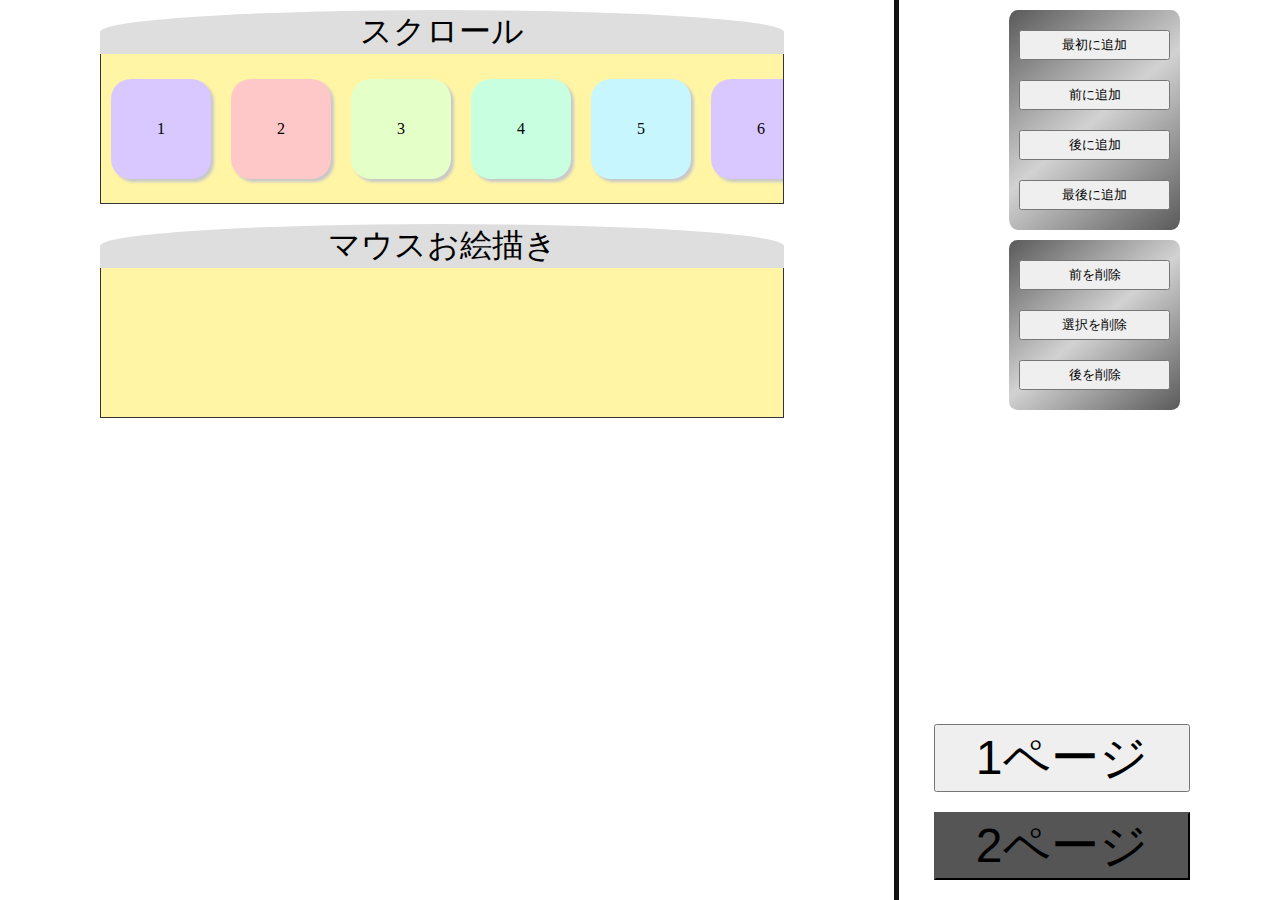
==== addEvent/index.html @ a452d4b6 "first commit" ====
<!DOCTYPE html>
<html lang="ja">
<head>
  <meta charset="UTF-8">
  <meta http-equiv="X-UA-Compatible" content="IE=edge">
  <meta name="viewport" content="width=device-width, initial-scale=1.0">
  <link rel="stylesheet" href="style.css">
  <title>作成削除</title>
</head>
<body class="page2">
  
  <div class="top"><button>1ページ</button><button>2ページ</button></div>

  <section class="display-box">
    <p>追加削除</p>
    <div class="addremove">
      <ul class="square">
      </ul>
    </div>
    <p>線を移動</p>
    <div class="line-move">
      <span class="row" draggable="true" ></span>
      <!-- <span class="colmun" draggable="true"></span> -->
    </div>
    <p>図形移動</p>
    <div class="block-move">
      <ul>
        <li draggable="true">L1</li>
        <li draggable="true">L2</li>
        <li draggable="true">L3</li>
      </ul>
      <ul>
        <li draggable="true">R1</li>
        <li draggable="true">R2</li>
        <li draggable="true">R3</li>
      </ul>
    </div>
    <p>マウス位置</p>
    <div class="mouse-move">
      <p></p>
    </div>

  </section>
  <section class="display-box2">

    <p>スクロール</p>
    <div class="scroll">
      <ul>
        <li>1</li><li>2</li><li>3</li><li>4</li><li>5</li><li>6</li><li>7</li><li>8</li><li>9</li><li>10</li>
        <li>11</li><li>12</li><li>13</li><li>14</li><li>15</li><li>16</li><li>17</li><li>18</li><li>19</li><li>20</li>

        <!-- <l3></l3><li></li><li></li><li></li><li></li><li></li><li></li><li></li><li></li><li>30</li>
        <li></li><li></li><li></li><li></li><li></li><li></li><li></li><li></li><li></li><li>40</li>
        <li></li><li></li><li></li><li></li><li></li><li></li><li></li><li></li><li></li><li>50</li>
        <li></li><li></li><li></li><li></li><li></li><li></li><li></li><li></li><li></li><li>60</li>
        <li></li><li></li><li></li><li></li><li></li><li></li><li></li><li></li><li></li><li>70</li>
        <li></li><li></li><li></li><li></li><li></li><li></li><li></li><li></li><li></li><li>80</li>
        <li></li><li></li><li></li><li></li><li></li><li></li><li></li><li></li><li></li><li>90</li>
        <li></li><li></li><li></li><li></li><li></li><li></li><li></li><li></li><li></li><li>100</li>
      </ul> -->

    </div>
    
    <p>マウスお絵描き</p>
    <div class="draw" draggable="true">

    </div>
    <!-- <p>マウスお絵描き</p>
    <div class="draw">

    </div> -->
  </section>
  <section class="border"></section>
  <section class="nav-box">
    <nav class="add">
      <button class="add-before">最初に追加</button>
      <button class="add-after" >前に追加</button>
      <button class="add-after" >後に追加</button>
      <button class="add-after" >最後に追加</button>
    </nav>
    <nav class="remove">
      <button class="remove-before">前を削除</button>
      <button class="remove-select">選択を削除</button>
      <button class="remove-after" >後を削除</button>
    </nav>
  </section>
  <script src="main.js"></script>
</body>
</html>
---- addEvent/style.css ----
*{
  box-sizing: border-box;
  margin: 0;
  padding: 0;
}
body{
  position: relative;
  display: flex;
    align-items: start;
    width: 100%;
}
.top{
  position: fixed;
  bottom: 10px;
  right: 100px;
  width: 20%;height: auto;
  display: flex;
  flex-direction: column;
}
.top>button{
  flex: 1 1 100%;
  height: auto;
  font-size: 3em;
  margin: 10px;
}
.page1>.top>button:nth-child(1){
  background-color: #555;
}
.page2>.top>button:nth-child(2){
  background-color: #555;
}
.page1 .display-box{
  display: block;
}
.page2 .display-box2{
  display: block;
}
.display-box,.display-box2{
  display: none;
}

body>section{
  width: 0;
  padding: 10px 100px 100px;
}
body>.display-box, body>.display-box2{
  flex: 4 1;
}

body>.border{
  margin: 0 10px;
  flex: 0 0 5px;
    background-color: rgb(18, 18, 18);
   height: 100vh;
   padding: 0;
}
body>.nav-box{
  flex: 1 4;
}
body>section > div{
  display: flex;
  border: solid #333 1px;
  border-top: none;  
  margin-bottom : 20px;
  height: 150px;
  background-color: rgb(255, 245, 165);
}
body .addremove{
  overflow: scroll;
}

section > p{
  text-align: center;
  background-color: rgb(222, 222, 222);
  border-top-left-radius: 70%;
  border-top-right-radius: 70%;
  font-size: 2em;
}
ul{
  display: flex;
  padding: 10px;
}
li{
  flex-shrink: 0;
  width: 100px;
  height: 100px;
  display: flex;
    justify-content: center;
    align-items: center;

  background: radial-gradient(rgb(200, 228, 255),rgb(228, 251, 251));
  border-radius: 20%;


}
ul>.select{
  scale: 1.2;
  background: linear-gradient(rgba(88, 88, 88, 0.1),rgba(88, 88, 88, 0.1)),
              linear-gradient(rgb(200, 255, 255),rgb(200, 255, 255));
}

li:hover{
  scale: 1.1;
}
nav{
  display: flex;
    flex-direction: column;
    justify-content: space-around;
    align-items: center;
    background:linear-gradient(320deg,rgb(90, 90, 90),rgb(210, 210, 210),rgb(90, 90, 90));
    margin-bottom: 10px;
    padding: 10px;
  border-radius: 5%;
  
}
button{
  width: 100%;
  height: 30px;
  margin: 10px;
}



section>.line-move,section>.block-move{
  position: relative;
  display: flex;
  border: solid #333 1px;
}
.line-move span{
  position: absolute;
  display: flex;

  background-color: rgb(200, 255, 255);
  border:solid 1px rgb(111, 139, 139);
}

.line-move >.row{
  top: 0;
  left: 50%;
  width: 5px;
  height: 100%;
  /* margin: 0 10px; */
  cursor: col-resize;
}
.line-move >.colmun{
  top: 50%;
  left: 0;
  width: 100%;
  height: 5px;
  cursor: row-resize;
}
.line-move >.select{
  display: none;

}
.block-move{
  position: relative;
}
.block-move >ul{
  display: flex;
  flex-wrap: wrap;
  border: solid #555 1px;
  width: 50%;
  height: 100%;

}
.block-move >ul>li{

  width: 50px;
  height: 50px;
  border: solid #333 1px;
}



.mouse-move{
  display: flex;
    align-items: end;
    justify-content: end;
  color: #b14d4d;
  font-weight: bold;
}


.scroll ul::-webkit-scrollbar{
  display: none;
}
.scroll ul{
  display: flex;
    align-items: center;
    overflow: auto;
  }
.scroll li{
  height: 100px;
  width: 100px;
  flex-shrink: 0;
  background: none;
  margin: 0 10px;
  box-shadow: 3px 3px 3px rgb(200, 200, 200);
}
.scroll li:nth-child(5n+1){
  background-color: rgb(217, 200, 255) ;
}
.scroll li:nth-child(5n+2){
  background-color: rgb(255, 200, 200) ;
}
.scroll li:nth-child(5n-2){
  background-color: rgb(229, 255, 200) ;
}
.scroll li:nth-child(5n-1){
  background-color: rgb(200, 255, 225) ;
}
.scroll li:nth-child(5n){
  background-color: rgb(200, 246, 255) ;
}

.drow{
  position: relative;
}
.draw>div{
  position: absolute;
  background-color: rgb(200, 255, 255);
  width: 10px;
  height: 10px;
  border-radius: 50%;
}
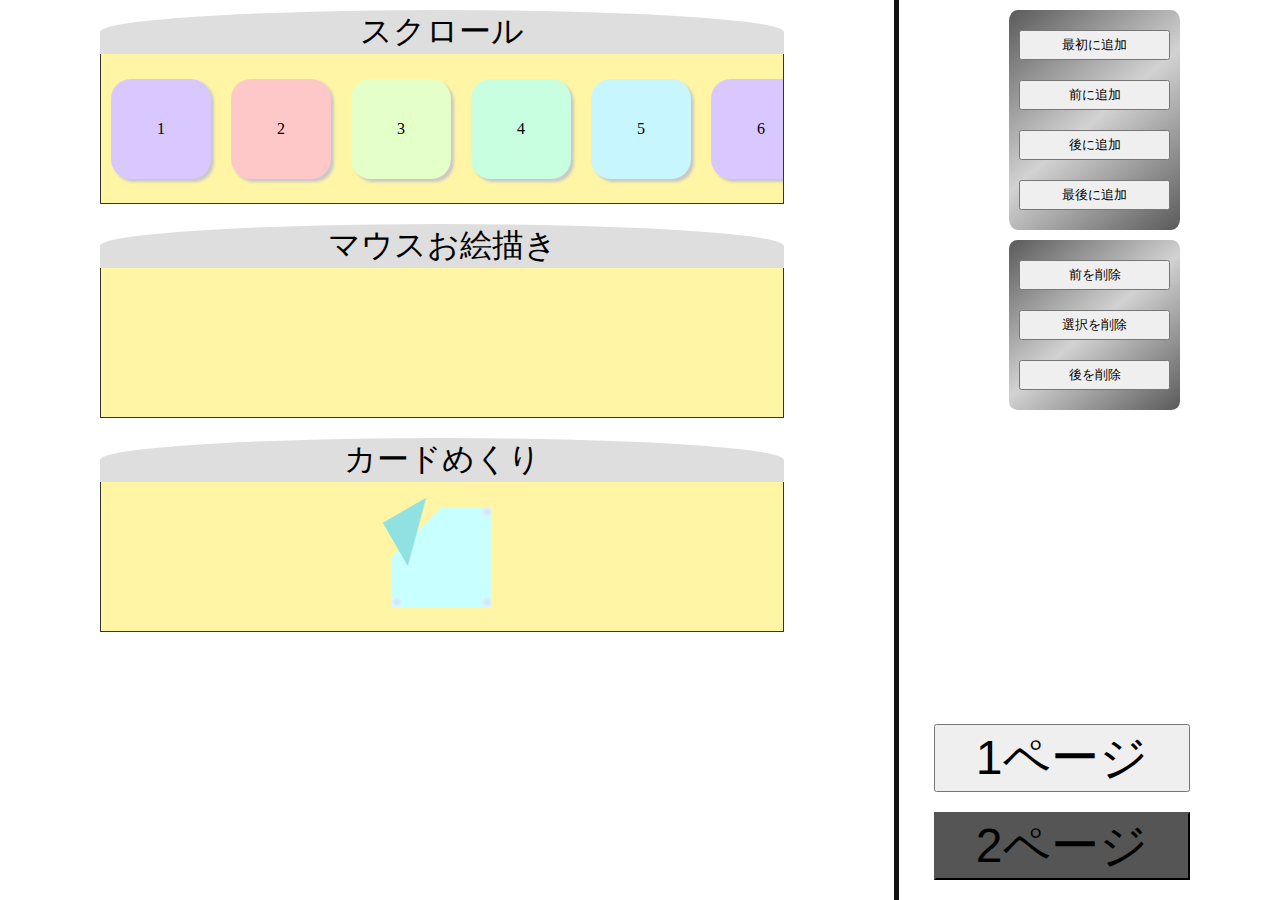
==== commit 4b152ec6: "topleft変更" ====
--- a/addEvent/index.html
+++ b/addEvent/index.html
@@ -65,10 +65,15 @@
     <div class="draw" draggable="true">
 
     </div>
-    <!-- <p>マウスお絵描き</p>
-    <div class="draw">
-
-    </div> -->
+    <p>カードめくり</p>
+    <div class="peel">
+      <div><ol>
+        <li></li>
+        <li></li>
+        <li></li>
+        <li></li>
+      </ol></div>
+    </div>
   </section>
   <section class="border"></section>
   <section class="nav-box">
--- a/addEvent/style.css
+++ b/addEvent/style.css
@@ -1,3 +1,8 @@
+:root{
+  --top : 50px;
+  --left: 50px;
+  --rad :120deg;
+}
 *{
   box-sizing: border-box;
   margin: 0;
@@ -223,4 +228,88 @@
   width: 10px;
   height: 10px;
   border-radius: 50%;
-}+}
+
+.peel{
+  position: relative;
+  display: flex;
+  justify-content: center;
+  align-items: center;
+}
+.peel>div{
+  position: relative;
+  height: 100px;
+  width: 100px;
+  background-color:rgb(200, 255, 255);
+}
+.peel>div::before{
+  content: "";
+  position: absolute;
+  z-index: 1;
+    top: 0;
+    left: 0;
+    width: 0;
+    height: 0;
+  border-bottom: solid var(--top) rgba(100, 200, 200,0);
+  border-left: solid var(--left) rgb(255, 245, 165) ;
+}
+
+.peel>div::after{
+  content: "";
+  position: absolute;
+  z-index: 5;
+    top: 0;
+    left: 0;
+    width: 0;
+    height: 0;
+  border-bottom: solid var(--top)rgb(144, 225, 225);
+  border-left: solid var(--left) rgba(74, 116, 116,0);
+  transform: rotateX(180deg) rotate(var(--rad));
+}
+.peel li{
+  position: absolute;
+  width: 10px;
+  height: 10px;
+  background-color: rgb(133, 134, 201);
+}
+.peel li:nth-child(1){
+  top: 0;
+  right: 0;
+}
+.peel li:nth-child(2){
+  bottom: 0;
+  right: 0;
+}
+.peel li:nth-child(3){
+  bottom: 0;
+  left: 0;
+}
+.peel li:nth-child(4){
+  top: 0;
+  left: 0;
+}
+/* 
+li::before{
+  content: "";
+  position: absolute;
+  z-index: 1;
+    top: 0;
+    right: 0;
+    width: 0;
+    height: 0;
+  border-top: solid var(--top) #888;
+  border-left: solid var(--left) rgba(100, 200, 200,0) ;
+}
+
+li::after{
+  content: "";
+  position: absolute;
+  z-index: 5;
+    top: 0;
+    right: 0;
+    width: 0;
+    height: 0;
+  border-top: solid var(--top)rgba(74, 116, 116,0);
+  border-left: solid var(--left) rgb(101, 158, 158);
+  transform: rotateX(180deg) rotate(var(--rad));
+} */
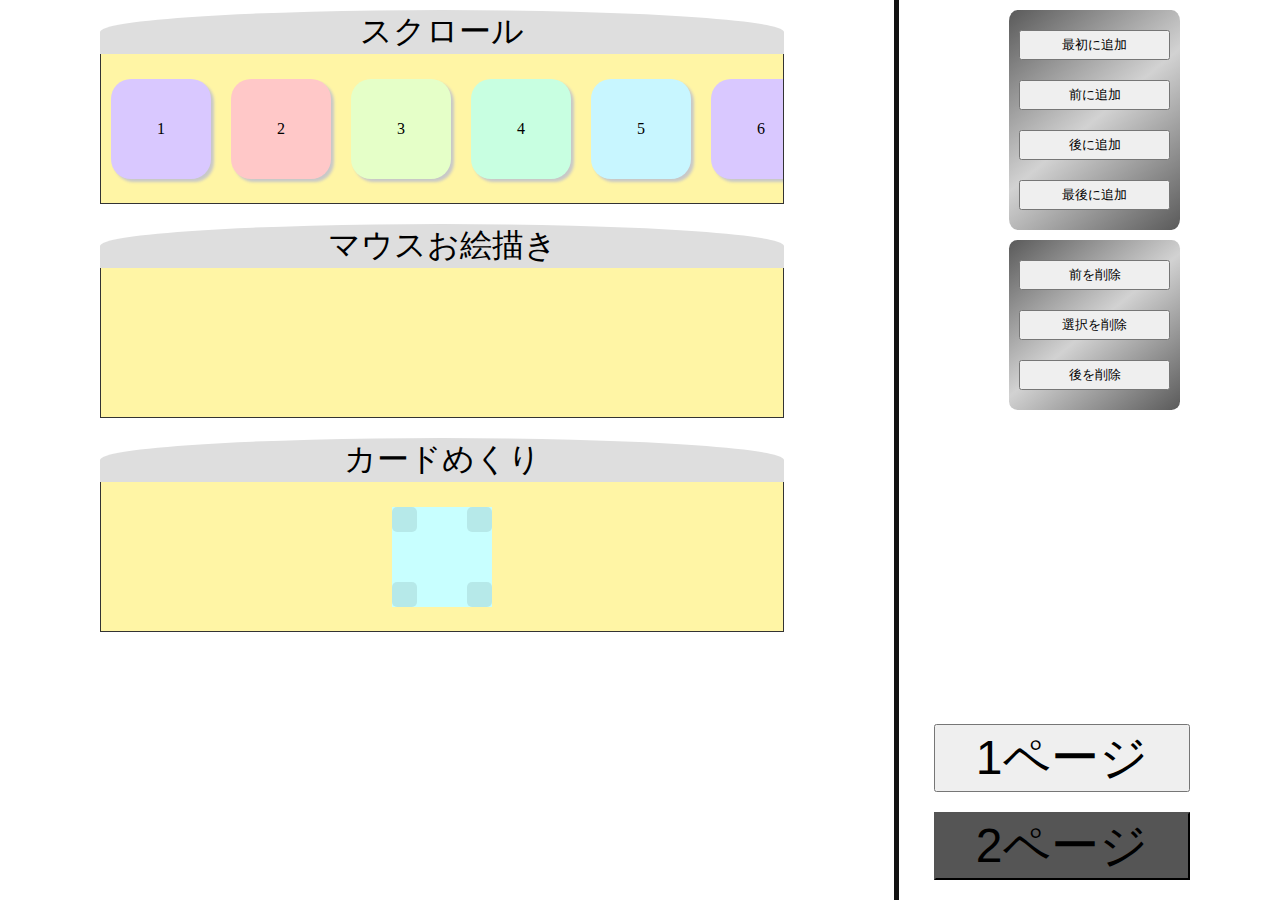
==== commit 133dd5eb: "めくり改良" ====
--- a/addEvent/index.html
+++ b/addEvent/index.html
@@ -68,10 +68,10 @@
     <p>カードめくり</p>
     <div class="peel">
       <div><ol>
-        <li></li>
-        <li></li>
-        <li></li>
-        <li></li>
+        <li draggable="true"></li>
+        <li draggable="true"></li>
+        <li draggable="true"></li>
+        <li draggable="true"></li>
       </ol></div>
     </div>
   </section>
--- a/addEvent/style.css
+++ b/addEvent/style.css
@@ -1,7 +1,7 @@
 :root{
   --top : 50px;
   --left: 50px;
-  --rad :120deg;
+  --rad :90deg;
 }
 *{
   box-sizing: border-box;
@@ -242,35 +242,93 @@
   width: 100px;
   background-color:rgb(200, 255, 255);
 }
-.peel>div::before{
+.peel>div::before,.peel>div::after{
   content: "";
   position: absolute;
-  z-index: 1;
+}
+
+.peel>.tr::before,.peel>.tr::after{
+  top: 0;
+  right: 0;
+  border-top: solid var(--top) rgba(100, 200, 200,0);
+  border-left: solid var(--left) rgba(100, 200, 200,0);
+}
+.peel>.tr::before{
+border-top: solid var(--top) rgb(255, 245, 165) ;
+}
+.peel>.tr::after{
+border-left: solid var(--left) rgb(144, 225, 225);
+transform:rotate(var(--rad)) rotateY(180deg);
+}
+.peel>.bl::before,.peel>.bl::after{
+  bottom: 0;
+  left: 0;
+  border-bottom: solid var(--top) rgba(100, 200, 200, 0);
+  border-right: solid var(--left) rgba(100, 200, 200,0);
+}
+.peel>.bl::before{
+border-bottom: solid var(--top) rgb(255, 245, 165) ;
+}
+.peel>.bl::after{
+border-right: solid var(--left) rgb(144, 225, 225);
+transform:rotate(var(--rad)) rotateY(180deg);
+}
+
+
+
+
+
+
+
+
+
+
+
+
+
+
+
+.peel>.tl::before,.peel>.tl::after{
     top: 0;
     left: 0;
-    width: 0;
-    height: 0;
-  border-bottom: solid var(--top) rgba(100, 200, 200,0);
+    border-bottom: solid var(--top) rgba(100, 200, 200,0);
+    border-left: solid var(--left) rgba(100, 200, 200,0);
+}
+.peel>.tl::before{
   border-left: solid var(--left) rgb(255, 245, 165) ;
 }
-
-.peel>div::after{
-  content: "";
-  position: absolute;
-  z-index: 5;
-    top: 0;
-    left: 0;
-    width: 0;
-    height: 0;
-  border-bottom: solid var(--top)rgb(144, 225, 225);
-  border-left: solid var(--left) rgba(74, 116, 116,0);
-  transform: rotateX(180deg) rotate(var(--rad));
-}
+.peel>.tl::after{
+  border-bottom: solid var(--top) rgb(144, 225, 225);
+  transform:rotate(var(--rad)) rotateX(180deg);
+}
+.peel>.br::before,.peel>.br::after{
+  bottom: 0;
+  right: 0;
+  border-top: solid var(--top) rgba(100, 200, 200,0);
+  border-right: solid var(--left) rgba(100, 200, 200,0);
+}
+.peel>.br::before{
+border-right: solid var(--left) rgb(255, 245, 165) ;
+}
+.peel>.br::after{
+border-top: solid var(--top) rgb(144, 225, 225);
+transform:rotate(var(--rad)) rotateX(180deg);
+}
+
+
+
+
+
+
+
+
+
 .peel li{
   position: absolute;
-  width: 10px;
-  height: 10px;
-  background-color: rgb(133, 134, 201);
+  width: 25px;
+  height: 25px;
+  background: none;
+  background-color: rgba(0, 0, 0, 0.087);
 }
 .peel li:nth-child(1){
   top: 0;
